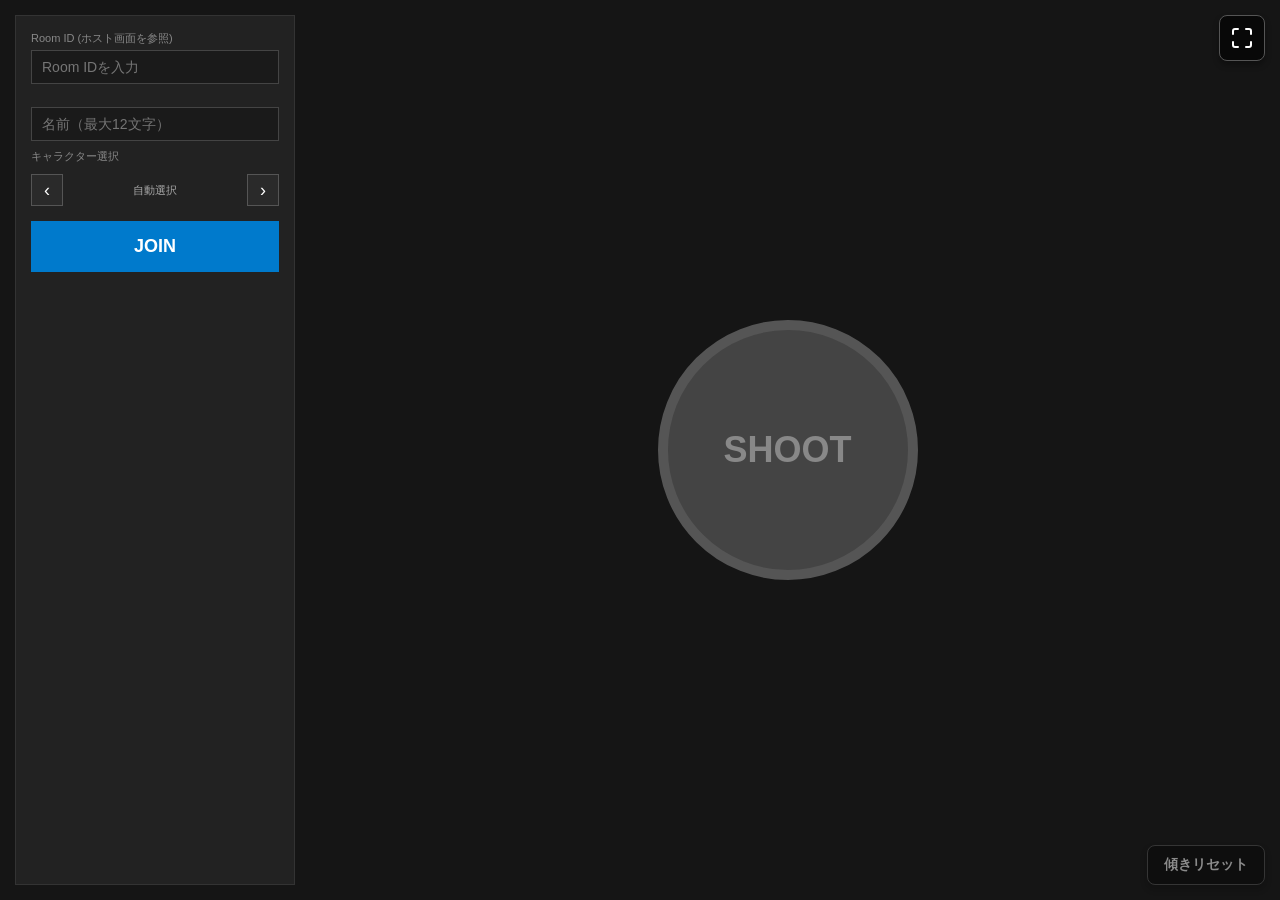
==== index.html @ 481ad43a "first commit" ====
<!DOCTYPE html>
<html lang="ja">
    <head>
        <meta charset="UTF-8" />
        <meta name="viewport" content="width=device-width, initial-scale=1.0, maximum-scale=1.0, user-scalable=no" />
        <title>Controller (P2P) - "phone ∧ shoot"</title>
      <script type="module" crossorigin src="/assets/main-DrVv7OPF.js"></script>
      <link rel="modulepreload" crossorigin href="/assets/bundler-u0X9IHml.js">
      <link rel="stylesheet" crossorigin href="/assets/main-C9j3C1mp.css">
    </head>
    <body>
        <div id="fs" onclick="this.style.display='none'; document.body.classList.remove('fs-active'); document.documentElement.classList.remove('fs-active');">
            ↑↓<br>SWIPE<br>
            <span style="font-size: 14px; font-weight: normal;">(Tap to cancel)</span>
        </div>
        <button id="btn-fullscreen" class="btn-floating top-right btn-square" title="全画面表示">
            <svg id="icon-fullscreen-enter" viewBox="0 0 24 24" fill="none" stroke="currentColor" stroke-width="2" stroke-linecap="round" stroke-linejoin="round" style="width:24px;height:24px;">
                <path d="M8 3H5a2 2 0 0 0-2 2v3m18 0V5a2 2 0 0 0-2-2h-3m0 18h3a2 2 0 0 0 2-2v-3M3 16v3a2 2 0 0 0 2 2h3"></path>
            </svg>
            <svg id="icon-fullscreen-exit" viewBox="0 0 24 24" fill="none" stroke="currentColor" stroke-width="2" stroke-linecap="round" stroke-linejoin="round" style="width:24px;height:24px;display:none;">
                <path d="M8 3v3a2 2 0 0 1-2 2H3m18 0h-3a2 2 0 0 1-2-2V3m0 18v-3a2 2 0 0 1 2-2h3M3 16h3a2 2 0 0 1 2 2v3"></path>
            </svg>
        </button>
        <button id="btn-reset-position" class="btn-floating bottom-right" disabled>傾きリセット</button>
        <div class="main-layout">
            <div class="left-panel">
                <!-- Room ID 入力欄 -->
                <div style="display:flex;flex-direction:column;gap:4px;margin-bottom:8px;">
                    <div style="font-size:11px;color:#888;">Room ID (ホスト画面を参照)</div>
                    <input type="text" id="ws-url" value="" placeholder="Room IDを入力"
                        style="width:100%;box-sizing:border-box;padding:8px 10px;background:#1a1a1a;border:1px solid #444;color:#fff;font-size:14px;">
                </div>

                <!-- キャラ選択・名前入力パネル（JOIN前のみ表示） -->
                <div id="customization-panel" style="display:flex;flex-direction:column;gap:8px;">
                    <input id="player-name-input" type="text" maxlength="12" placeholder="名前（最大12文字）"
                        style="width:100%;box-sizing:border-box;padding:8px 10px;background:#1a1a1a;border:1px solid #444;color:#fff;font-size:14px;">
                    <div style="font-size:11px;color:#888;margin-bottom:2px;">キャラクター選択</div>
                    <div style="display:flex;align-items:center;justify-content:space-between;gap:6px;">
                        <button id="char-prev" style="flex-shrink:0;width:32px;height:32px;background:#2a2a2a;border:1px solid #555;color:#fff;font-size:18px;cursor:pointer;display:flex;align-items:center;justify-content:center;">&#8249;</button>
                        <div style="flex:1;display:flex;flex-direction:column;align-items:center;gap:4px;">
                            <img id="char-preview" src="" alt="" style="width:64px;height:64px;object-fit:contain;image-rendering:pixelated;display:block;">
                            <span id="char-label" style="font-size:11px;color:#aaa;"></span>
                        </div>
                        <button id="char-next" style="flex-shrink:0;width:32px;height:32px;background:#2a2a2a;border:1px solid #555;color:#fff;font-size:18px;cursor:pointer;display:flex;align-items:center;justify-content:center;">&#8250;</button>
                    </div>
                </div>

                <button id="btn-join" class="btn-flat join-state">JOIN</button>

                <div class="player-card-bottom" id="player-info" style="visibility: hidden; width:100%;">
                    <div class="pcb-left" style="display:flex;align-items:center;gap:8px;flex:1;min-width:0;">
                        <div id="pcb-meter" class="pcb-item-meter" style="width:44px;height:44px;border-radius:50%;display:flex;align-items:center;justify-content:center;background:rgba(255,255,255,0.2);flex-shrink:0;">
                            <div id="pcb-icon" class="pcb-icon" style="width:40px;height:40px;border-radius:50%;display:grid;place-items:center;font-weight:700;color:#fff;transition:all 0.2s;background-size:180%;background-position:center 20%;image-rendering:pixelated;background-repeat:no-repeat;border:2px solid #1e293b;"></div>
                        </div>
                        <div style="display:flex;flex-direction:column;align-items:flex-start;overflow:hidden;gap:2px;">
                            <div id="pcb-name" class="pcb-name" style="font-weight:700;transition:color 0.2s;white-space:nowrap;font-size:14px;"></div>
                            <div style="display:flex;align-items:center;gap:6px;flex-wrap:wrap;">
                                <div id="pcb-status" class="pcb-status" style="font-size:12px;color:#cfeffd;white-space:nowrap;"></div>
                                <div id="pcb-respawn" class="pcb-respawn" style="display:none;font-size:12px;font-weight:700;color:#f87171;white-space:nowrap;"></div>
                            </div>
                            <div id="pcb-hp-blocks" class="pcb-hp-blocks" style="display:flex;gap:2px;flex-wrap:wrap;"></div>
                        </div>
                    </div>
                </div>

                <div class="difficulty-controls" id="difficulty-controls" style="display: none;">
                    <button id="difficulty-normal" class="difficulty-btn active" type="button">ノーマル</button>
                    <button id="difficulty-hard" class="difficulty-btn" type="button">ハード</button>
                </div>

                <div class="item-section" id="item-section" style="display:none;">
                    <button id="btn-use-item" class="item-slot" disabled>
                        <img id="item-icon" alt="" />
                    </button>
                </div>
            </div>

            <div class="controller-area">
                <button id="btn-shoot" disabled>SHOOT</button>
            </div>
        </div>
        
        <script src="/asset/scripts/sprites.js"></script>
    </body>
</html>
---- assets/main-C9j3C1mp.css ----
body{margin:0;padding:0;font-family:Helvetica Neue,Arial,sans-serif;background-color:#151515;color:#fff;height:100dvh;width:100dvw;overflow:hidden;user-select:none;-webkit-user-select:none}.main-layout{display:flex;flex-direction:row;width:100%;height:100%;box-sizing:border-box;padding:15px;gap:15px;position:relative;touch-action:none}.left-panel{width:30%;min-width:200px;max-width:280px;display:flex;flex-direction:column;gap:15px;background-color:#222;border:1px solid #333333;padding:15px;box-sizing:border-box}.btn-flat{width:100%;padding:15px 0;background-color:#007acc;color:#fff;border:none;font-size:18px;font-weight:700;cursor:pointer}.btn-flat.leave-state{background-color:#555}.btn-flat:disabled{background-color:#333;color:#666}.btn-floating{position:absolute;z-index:10;background-color:#0009;color:#fff;border:1px solid #555;border-radius:8px;padding:10px 16px;font-size:14px;font-weight:700;cursor:pointer;box-shadow:0 4px 6px #0000004d}.btn-floating.btn-square{padding:10px;display:flex;align-items:center;justify-content:center}.btn-floating.top-right{top:15px;right:15px}.btn-floating.bottom-right{bottom:15px;right:15px}.btn-floating:active{background-color:#000c;transform:scale(.95)}.btn-floating:disabled{opacity:.5;cursor:not-allowed}.player-card-bottom{padding:8px 10px;background:#0a0a28;border:1px solid rgba(25,25,50);color:#eaf6ff;display:flex;gap:8px;align-items:center;justify-content:space-between;font-size:13px;box-sizing:border-box;height:64px}.hp-block{width:8px;height:12px}.hp-block.empty{background:transparent}.item-section{flex:1;display:flex;flex-direction:column;justify-content:flex-end}.item-slot{width:100%;height:100px;background-color:#1a1a1a;border:1px solid #444444;display:flex;align-items:center;justify-content:center;padding:0;cursor:pointer}.item-slot:disabled{background-color:#151515;border-color:#222;cursor:default}#item-icon{width:60px;height:60px;object-fit:contain;image-rendering:pixelated;transition:opacity .2s ease}.difficulty-controls{display:flex;gap:8px;margin-top:8px}.difficulty-btn{flex:1;padding:10px 8px;background-color:#2b2b2b;border:1px solid #3a3a3a;color:#e6e6e6;font-weight:700;cursor:pointer}.difficulty-btn.active{background-color:#ffd166;color:#071013;border-color:#f4c542}.controller-area{flex:1;display:flex;justify-content:center;align-items:center}#btn-shoot{width:55vmin;height:55vmin;max-width:260px;max-height:260px;border-radius:50%;background-color:red;border:10px solid #cc0000;color:#fff;font-size:36px;font-weight:700;box-shadow:0 12px 24px #00000080;transition:transform .1s;display:flex;justify-content:center;align-items:center;padding:0;box-sizing:border-box}#btn-shoot:active{transform:scale(.95);background-color:#c00}#btn-shoot:disabled{background-color:#444;border-color:#555;color:#888;box-shadow:none;transform:none}@media screen and (orientation: portrait){body:not(.fs-active){transform:rotate(90deg);transform-origin:left top;width:100dvh;height:100dvw;position:absolute;top:0;left:100vw}}body.fs-active .main-layout{height:100vh!important}#fs{overflow:hidden;position:absolute;z-index:9999;display:none;justify-content:center;align-items:center;width:100%;height:200vh;background-color:#000000d9;touch-action:auto;left:0;top:0;color:#fff;font-size:24px;font-weight:700;text-align:center;line-height:1.5}@media (orientation: landscape){body.ios-landscape .main-layout{height:100vh}}
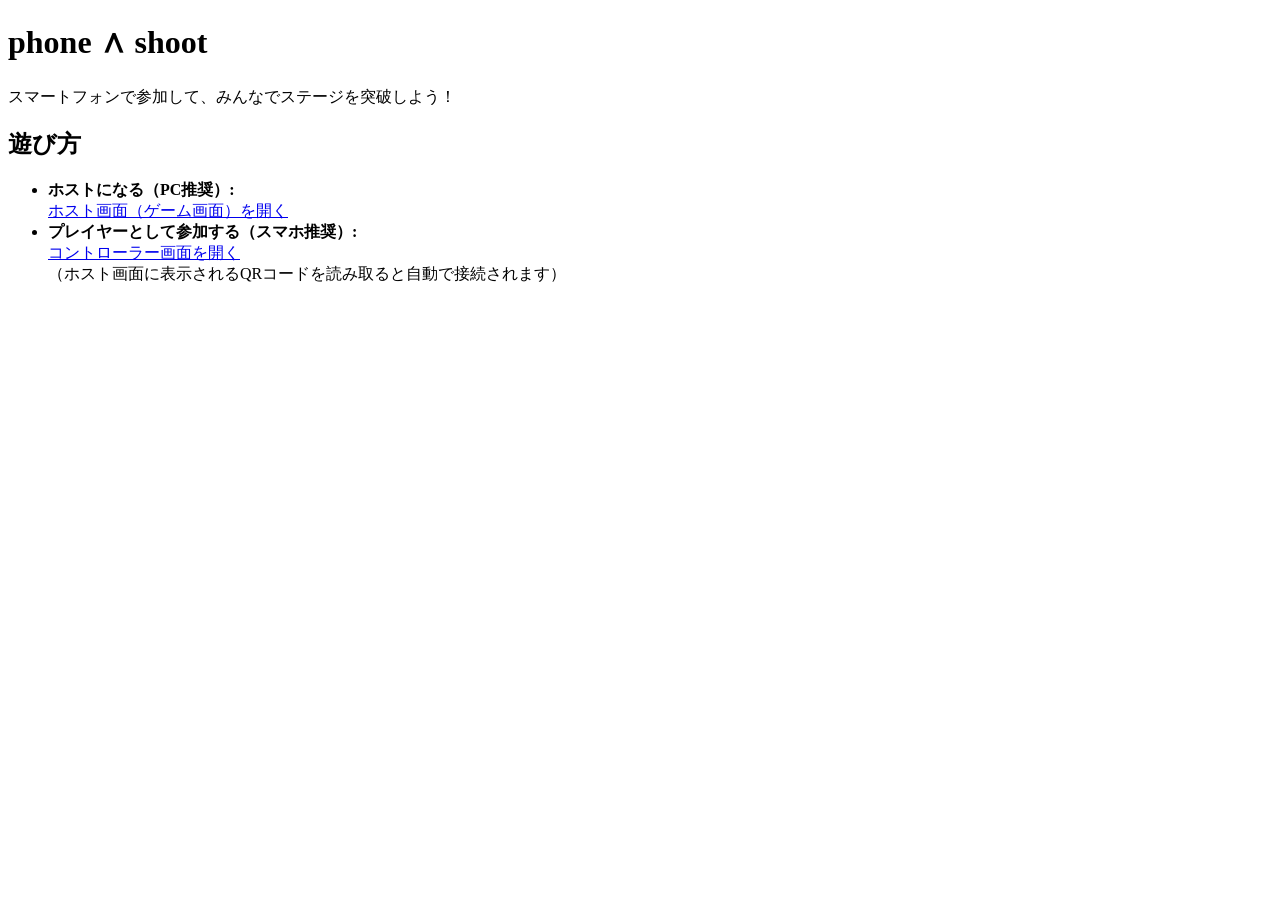
==== commit a1110d2a: "update" ====
--- a/index.html
+++ b/index.html
@@ -1,87 +1,25 @@
-<!DOCTYPE html>
-<html lang="ja">
-    <head>
-        <meta charset="UTF-8" />
-        <meta name="viewport" content="width=device-width, initial-scale=1.0, maximum-scale=1.0, user-scalable=no" />
-        <title>Controller (P2P) - "phone ∧ shoot"</title>
-      <script type="module" crossorigin src="/assets/main-DrVv7OPF.js"></script>
-      <link rel="modulepreload" crossorigin href="/assets/bundler-u0X9IHml.js">
-      <link rel="stylesheet" crossorigin href="/assets/main-C9j3C1mp.css">
-    </head>
-    <body>
-        <div id="fs" onclick="this.style.display='none'; document.body.classList.remove('fs-active'); document.documentElement.classList.remove('fs-active');">
-            ↑↓<br>SWIPE<br>
-            <span style="font-size: 14px; font-weight: normal;">(Tap to cancel)</span>
-        </div>
-        <button id="btn-fullscreen" class="btn-floating top-right btn-square" title="全画面表示">
-            <svg id="icon-fullscreen-enter" viewBox="0 0 24 24" fill="none" stroke="currentColor" stroke-width="2" stroke-linecap="round" stroke-linejoin="round" style="width:24px;height:24px;">
-                <path d="M8 3H5a2 2 0 0 0-2 2v3m18 0V5a2 2 0 0 0-2-2h-3m0 18h3a2 2 0 0 0 2-2v-3M3 16v3a2 2 0 0 0 2 2h3"></path>
-            </svg>
-            <svg id="icon-fullscreen-exit" viewBox="0 0 24 24" fill="none" stroke="currentColor" stroke-width="2" stroke-linecap="round" stroke-linejoin="round" style="width:24px;height:24px;display:none;">
-                <path d="M8 3v3a2 2 0 0 1-2 2H3m18 0h-3a2 2 0 0 1-2-2V3m0 18v-3a2 2 0 0 1 2-2h3M3 16h3a2 2 0 0 1 2 2v3"></path>
-            </svg>
-        </button>
-        <button id="btn-reset-position" class="btn-floating bottom-right" disabled>傾きリセット</button>
-        <div class="main-layout">
-            <div class="left-panel">
-                <!-- Room ID 入力欄 -->
-                <div style="display:flex;flex-direction:column;gap:4px;margin-bottom:8px;">
-                    <div style="font-size:11px;color:#888;">Room ID (ホスト画面を参照)</div>
-                    <input type="text" id="ws-url" value="" placeholder="Room IDを入力"
-                        style="width:100%;box-sizing:border-box;padding:8px 10px;background:#1a1a1a;border:1px solid #444;color:#fff;font-size:14px;">
-                </div>
-
-                <!-- キャラ選択・名前入力パネル（JOIN前のみ表示） -->
-                <div id="customization-panel" style="display:flex;flex-direction:column;gap:8px;">
-                    <input id="player-name-input" type="text" maxlength="12" placeholder="名前（最大12文字）"
-                        style="width:100%;box-sizing:border-box;padding:8px 10px;background:#1a1a1a;border:1px solid #444;color:#fff;font-size:14px;">
-                    <div style="font-size:11px;color:#888;margin-bottom:2px;">キャラクター選択</div>
-                    <div style="display:flex;align-items:center;justify-content:space-between;gap:6px;">
-                        <button id="char-prev" style="flex-shrink:0;width:32px;height:32px;background:#2a2a2a;border:1px solid #555;color:#fff;font-size:18px;cursor:pointer;display:flex;align-items:center;justify-content:center;">&#8249;</button>
-                        <div style="flex:1;display:flex;flex-direction:column;align-items:center;gap:4px;">
-                            <img id="char-preview" src="" alt="" style="width:64px;height:64px;object-fit:contain;image-rendering:pixelated;display:block;">
-                            <span id="char-label" style="font-size:11px;color:#aaa;"></span>
-                        </div>
-                        <button id="char-next" style="flex-shrink:0;width:32px;height:32px;background:#2a2a2a;border:1px solid #555;color:#fff;font-size:18px;cursor:pointer;display:flex;align-items:center;justify-content:center;">&#8250;</button>
-                    </div>
-                </div>
-
-                <button id="btn-join" class="btn-flat join-state">JOIN</button>
-
-                <div class="player-card-bottom" id="player-info" style="visibility: hidden; width:100%;">
-                    <div class="pcb-left" style="display:flex;align-items:center;gap:8px;flex:1;min-width:0;">
-                        <div id="pcb-meter" class="pcb-item-meter" style="width:44px;height:44px;border-radius:50%;display:flex;align-items:center;justify-content:center;background:rgba(255,255,255,0.2);flex-shrink:0;">
-                            <div id="pcb-icon" class="pcb-icon" style="width:40px;height:40px;border-radius:50%;display:grid;place-items:center;font-weight:700;color:#fff;transition:all 0.2s;background-size:180%;background-position:center 20%;image-rendering:pixelated;background-repeat:no-repeat;border:2px solid #1e293b;"></div>
-                        </div>
-                        <div style="display:flex;flex-direction:column;align-items:flex-start;overflow:hidden;gap:2px;">
-                            <div id="pcb-name" class="pcb-name" style="font-weight:700;transition:color 0.2s;white-space:nowrap;font-size:14px;"></div>
-                            <div style="display:flex;align-items:center;gap:6px;flex-wrap:wrap;">
-                                <div id="pcb-status" class="pcb-status" style="font-size:12px;color:#cfeffd;white-space:nowrap;"></div>
-                                <div id="pcb-respawn" class="pcb-respawn" style="display:none;font-size:12px;font-weight:700;color:#f87171;white-space:nowrap;"></div>
-                            </div>
-                            <div id="pcb-hp-blocks" class="pcb-hp-blocks" style="display:flex;gap:2px;flex-wrap:wrap;"></div>
-                        </div>
-                    </div>
-                </div>
-
-                <div class="difficulty-controls" id="difficulty-controls" style="display: none;">
-                    <button id="difficulty-normal" class="difficulty-btn active" type="button">ノーマル</button>
-                    <button id="difficulty-hard" class="difficulty-btn" type="button">ハード</button>
-                </div>
-
-                <div class="item-section" id="item-section" style="display:none;">
-                    <button id="btn-use-item" class="item-slot" disabled>
-                        <img id="item-icon" alt="" />
-                    </button>
-                </div>
-            </div>
-
-            <div class="controller-area">
-                <button id="btn-shoot" disabled>SHOOT</button>
-            </div>
-        </div>
-        
-        <script src="/asset/scripts/sprites.js"></script>-
-    </body>
-</html>
+<!DOCTYPE html>
+<html lang="ja">
+<head>
+    <meta charset="UTF-8">
+    <meta name="viewport" content="width=device-width, initial-scale=1.0">
+    <title>phone ∧ shoot - トップページ</title>
+</head>
+<body>
+    <h1>phone ∧ shoot</h1>
+    <p>スマートフォンで参加して、みんなでステージを突破しよう！</p>
+    
+    <h2>遊び方</h2>
+    <ul>
+        <li>
+            <strong>ホストになる（PC推奨）:</strong><br>
+            <a href="/host.html">ホスト画面（ゲーム画面）を開く</a>
+        </li>
+        <li>
+            <strong>プレイヤーとして参加する（スマホ推奨）:</strong><br>
+            <a href="/client.html">コントローラー画面を開く</a><br>
+            （ホスト画面に表示されるQRコードを読み取ると自動で接続されます）
+        </li>
+    </ul>
+</body>
+</html>
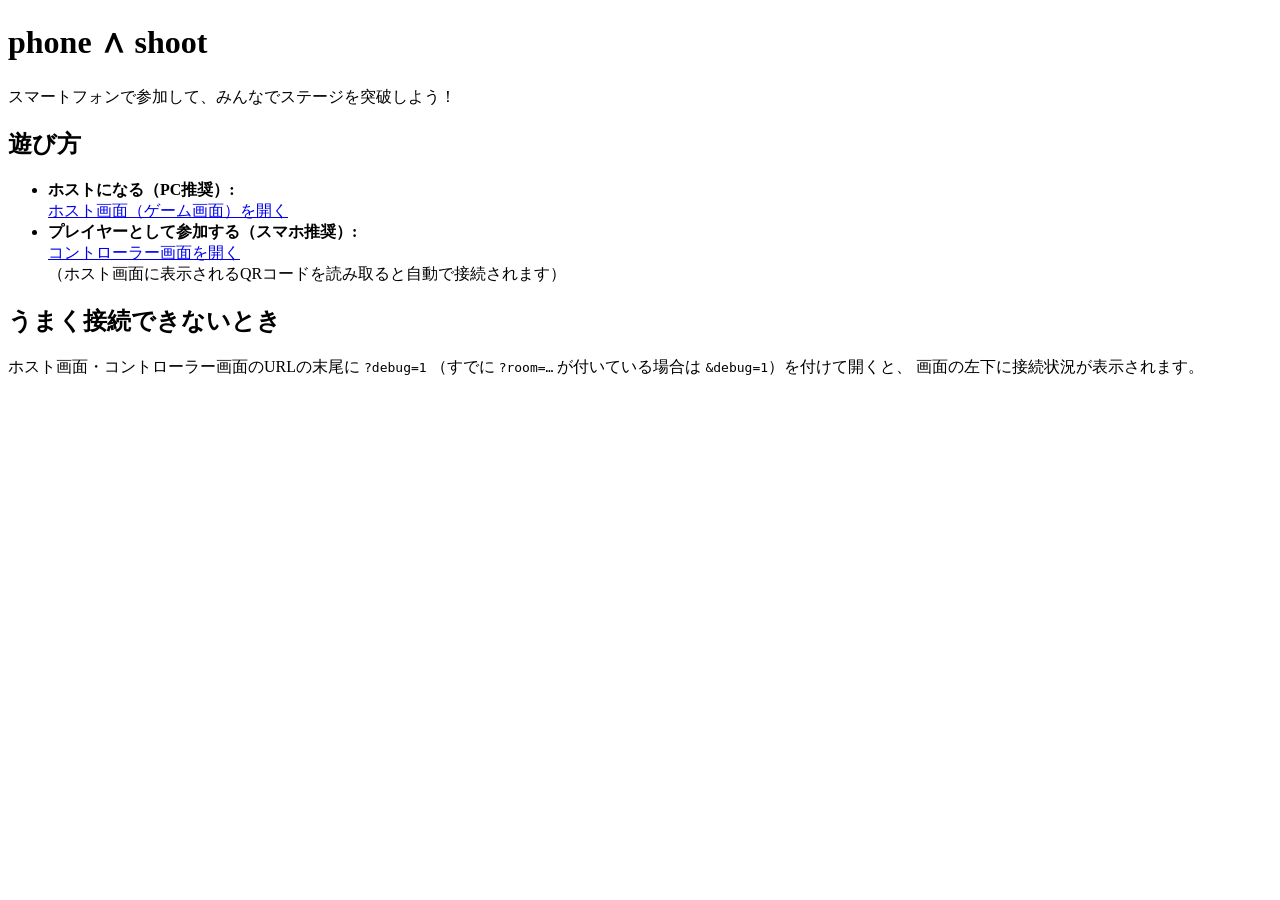
==== commit f12c913f: "update" ====
--- a/index.html
+++ b/index.html
@@ -13,13 +13,20 @@
     <ul>
         <li>
             <strong>ホストになる（PC推奨）:</strong><br>
-            <a href="/host.html">ホスト画面（ゲーム画面）を開く</a>
+            <a href="./host/">ホスト画面（ゲーム画面）を開く</a>
         </li>
         <li>
             <strong>プレイヤーとして参加する（スマホ推奨）:</strong><br>
-            <a href="/client.html">コントローラー画面を開く</a><br>
+            <a href="./client/">コントローラー画面を開く</a><br>
             （ホスト画面に表示されるQRコードを読み取ると自動で接続されます）
         </li>
     </ul>
+
+    <h2>うまく接続できないとき</h2>
+    <p>
+        ホスト画面・コントローラー画面のURLの末尾に <code>?debug=1</code>
+        （すでに <code>?room=…</code> が付いている場合は <code>&amp;debug=1</code>）を付けて開くと、
+        画面の左下に接続状況が表示されます。
+    </p>
 </body>
 </html>
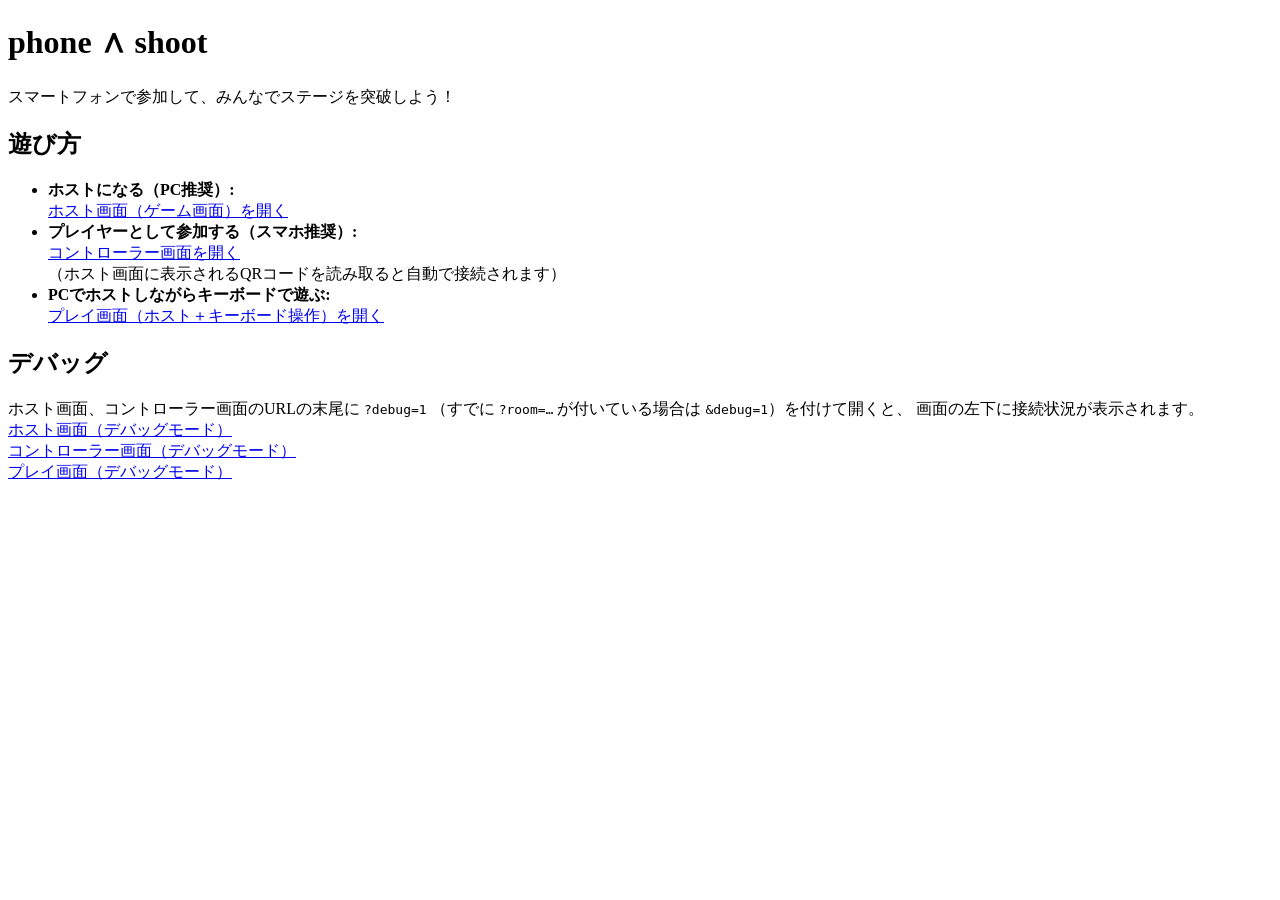
==== commit d594cb99: "update" ====
--- a/index.html
+++ b/index.html
@@ -20,13 +20,21 @@
             <a href="./client/">コントローラー画面を開く</a><br>
             （ホスト画面に表示されるQRコードを読み取ると自動で接続されます）
         </li>
+        <li>
+            <strong>PCでホストしながらキーボードで遊ぶ:</strong><br>
+            <a href="./play/">プレイ画面（ホスト＋キーボード操作）を開く</a>
+        </li>
     </ul>
 
-    <h2>うまく接続できないとき</h2>
+    <h2>デバッグ</h2>
     <p>
-        ホスト画面・コントローラー画面のURLの末尾に <code>?debug=1</code>
+        ホスト画面、コントローラー画面のURLの末尾に <code>?debug=1</code>
         （すでに <code>?room=…</code> が付いている場合は <code>&amp;debug=1</code>）を付けて開くと、
         画面の左下に接続状況が表示されます。
+        <br>
+        <a href="./host/?debug=1">ホスト画面（デバッグモード）</a><br>
+        <a href="./client/?debug=1">コントローラー画面（デバッグモード）</a><br>
+        <a href="./play/?debug=1">プレイ画面（デバッグモード）</a><br>
     </p>
 </body>
 </html>
